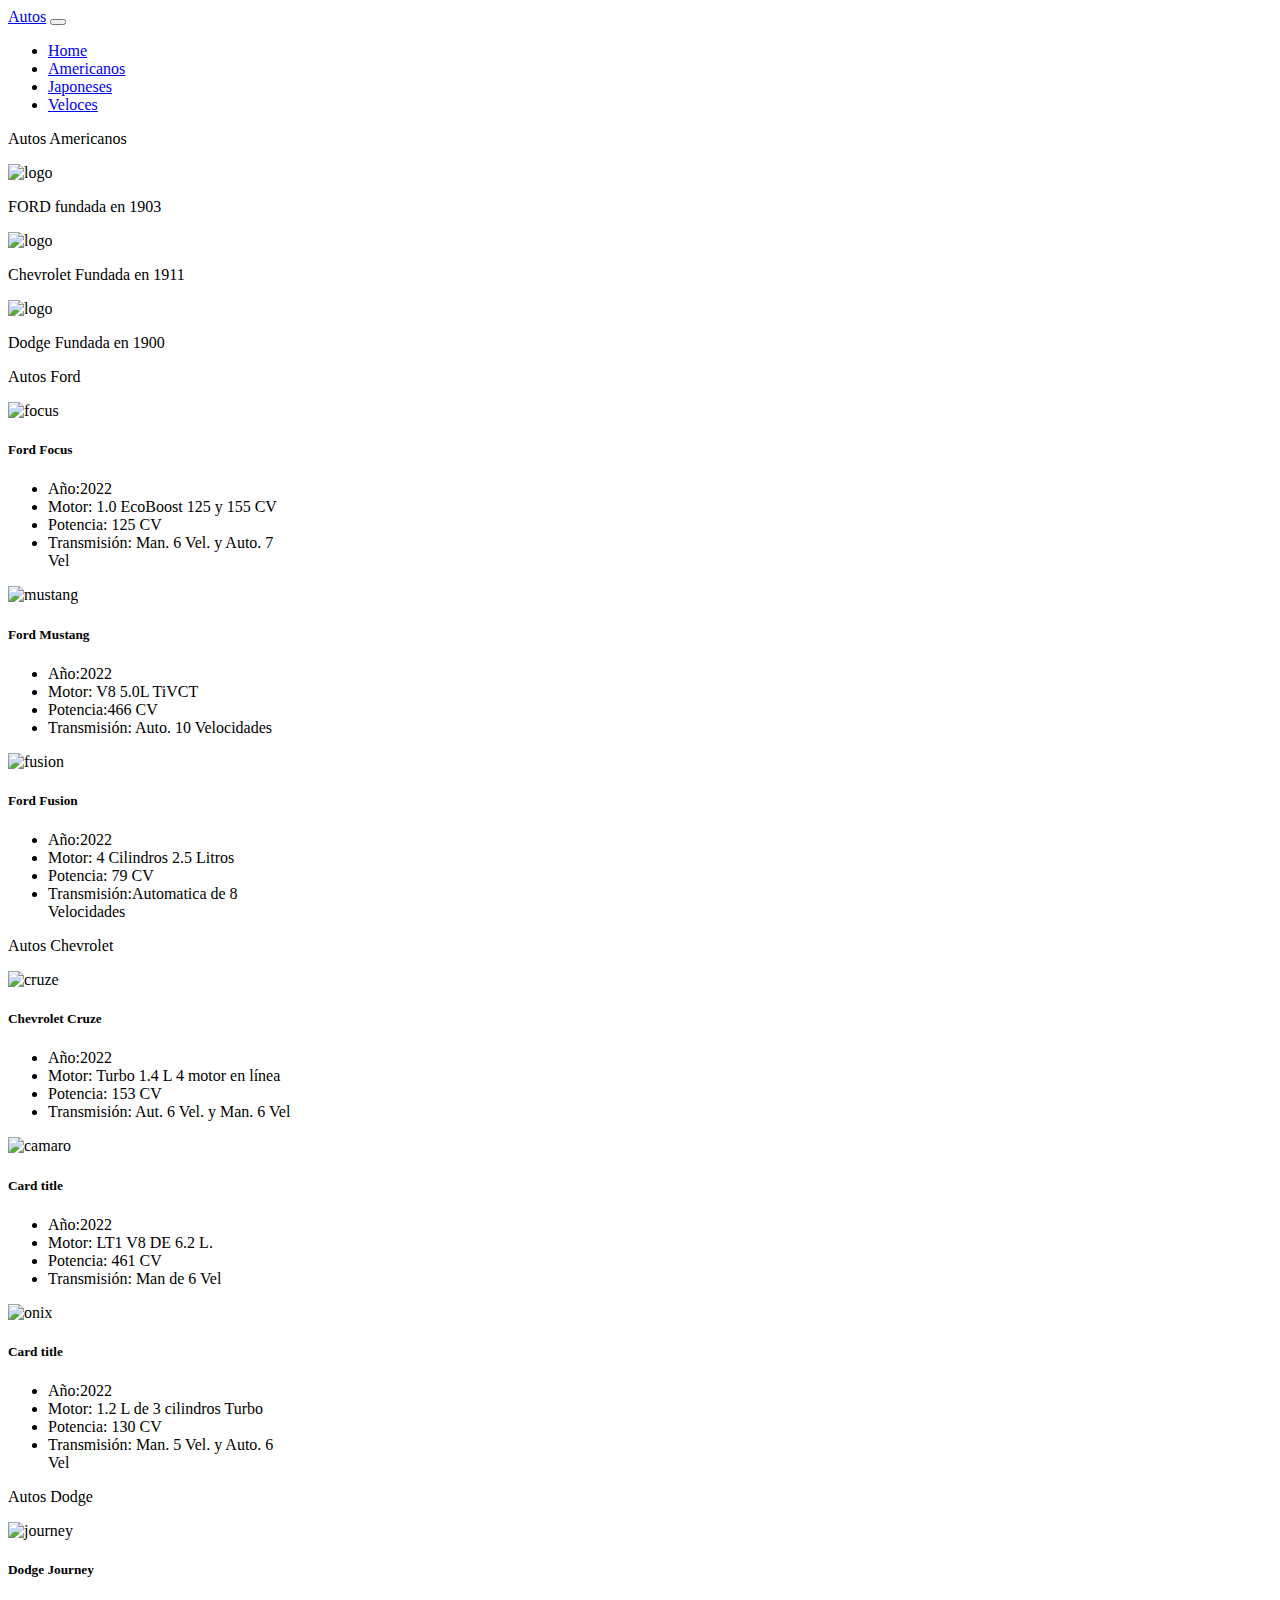
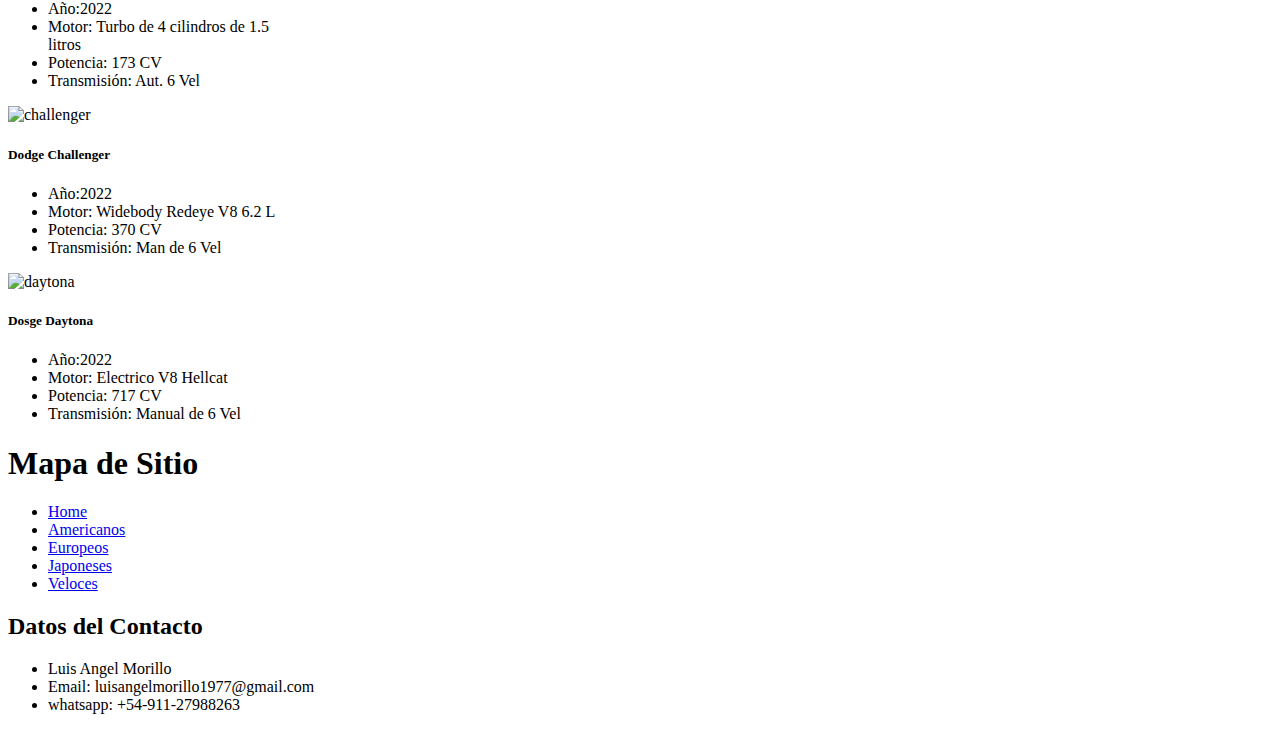
==== pages/americanos.html @ 4f4a4503 "cambie nombre del navbar y linkeamos on inicio.html" ====
<!doctype html>
<html lang="en">

<head>
    <meta charset="utf-8">
    <meta name="viewport" content="width=device-width, initial-scale=1">
    <title>Autos</title>
    <!-- instalamos el style de bootstrap -->
    <link href="https://cdn.jsdelivr.net/npm/bootstrap@5.2.0/dist/css/bootstrap.min.css" rel="stylesheet"
        integrity="sha384-gH2yIJqKdNHPEq0n4Mqa/HGKIhSkIHeL5AyhkYV8i59U5AR6csBvApHHNl/vI1Bx" crossorigin="anonymous">
    <!-- incluimos el style de css -->
    <link rel="stylesheet" href="../css/style.css">
</head>

<body>


    <head>
        <!-- incluyo el navbar -->
        <nav class="navbar navbar-expand-lg bg-light navbar navbar-dark bg-dark">
            <div class="container-fluid">
                <a class="navbar-brand" href="../index.html">Autos</a>
                <button class="navbar-toggler" type="button" data-bs-toggle="collapse"
                    data-bs-target="#navbarNavDropdown" aria-controls="navbarNavDropdown" aria-expanded="false"
                    aria-label="Toggle navigation">
                    <span class="navbar-toggler-icon"></span>
                </button>
                <div class="collapse navbar-collapse" id="navbarNavDropdown">
                    <ul class="navbar-nav">
                        <li class="nav-item">
                            <a class="nav-link active" aria-current="page" href="../index.html">Home</a>
                        </li>
                        <li class="nav-item">
                            <a class="nav-link" href="../pages/americanos.html">Americanos</a>
                        </li>
                        <li class="nav-item">
                            <a class="nav-link" href="../pages/japoneses.html">Japoneses</a>
                        </li>
                        <li class="nav-item">
                            <a class="nav-link" href="../pages/veloces.html">Veloces</a>
                        </li>

                        </li>
                    </ul>
                </div>
            </div>
        </nav>
    </head>

    <!--  se incluyes un p y las cards con imagens y boton -->
    <main class="fondo">
        <p class="h1 pb-2 mb-4 text-color border-bottom border-primary fw-bold text-center">Autos Americanos</p>
        <div class="row">
            <div class="card bg-primary text-white" style="width: 18rem;">
                <img src="../assets/logo/ford.png" class="card-img-top" alt="logo">
                <div class="card-body">
                    <p class="card-text">FORD fundada en 1903 </p>
                </div>
            </div>
            <div class="card bg-primary text-white" style="width: 18rem;">
                <img src="../assets/logo/chevrolet.png" class="card-img-top" alt="logo">
                <div class="card-body">
                    <p class="card-text">Chevrolet Fundada en 1911</p>
                </div>
            </div>
            <div class="card bg-primary text-white" style="width: 18rem;">
                <img src="../assets/logo/dodge2.png" class="card-img-top" alt="logo">
                <div class="card-body">
                    <p class="card-text">Dodge Fundada en 1900</p>
                </div>
            </div>
        </div>

        <p class="h1 pb-2 mb-4 text-color border-bottom border-primary fw-bold text-center">Autos Ford</p>

        <div class="row">
            <div class="card card-ford" style="width: 18rem;">
                <img src="../assets/img/FORD-Focus-2022.jpg" class="card-img-top" alt="focus">
                <div class="card-body">
                    <h5 class="card-title">Ford Focus</h5>
                </div>
                <ul class="list-group list-group-flush">
                    <li class="list-group-item ford">Año:2022</li>
                    <li class="list-group-item ford">Motor: 1.0 EcoBoost 125 y 155 CV</li>
                    <li class="list-group-item ford">Potencia: 125 CV</li>

                    <li class="list-group-item ford">Transmisión: Man. 6 Vel. y Auto. 7 Vel</li>
                </ul>
            </div>
            <div class="card card-ford" style="width: 18rem;">
                <img src="../assets/img/Ford-Mustang-Mach-E_color-rojo.jpg" class="card-img-top" alt="mustang">
                <div class="card-body">
                    <h5 class="card-title">Ford Mustang</h5>
                </div>
                <ul class="list-group list-group-flush">
                    <li class="list-group-item ford">Año:2022</li>
                    <li class="list-group-item ford">Motor: V8 5.0L TiVCT</li>
                    <li class="list-group-item ford">Potencia:466 CV</li>

                    <li class="list-group-item ford">Transmisión: Auto. 10 Velocidades</li>
                </ul>
            </div>
            <div class="card card-ford" style="width: 18rem;">
                <img src="../assets/img/FORD-FUSION-2022.jpg" class="card-img-top" alt="fusion">
                <div class="card-body">
                    <h5 class="card-title">Ford Fusion</h5>
                </div>
                <ul class="list-group list-group-flush">
                    <li class="list-group-item ford">Año:2022</li>
                    <li class="list-group-item ford">Motor: 4 Cilindros 2.5 Litros</li>
                    <li class="list-group-item ford">Potencia: 79 CV </li>

                    <li class="list-group-item ford">Transmisión:Automatica de 8 Velocidades</li>
                </ul>
            </div>

        </div>

        <p class="h1 pb-2 mb-4 text-color border-bottom border-primary fw-bold text-center">Autos Chevrolet</p>

        <div class="row">

            <div class="card card-Chevro" style="width: 18rem;">
                <img src="../assets/img/CHEVROLET-CRUZE-SPORT6-PORTADA.jpg" class="card-img-top" alt="cruze">
                <div class="card-body">
                    <h5 class="card-title">Chevrolet Cruze</h5>
                </div>
                <ul class="list-group list-group-flush">
                    <li class="list-group-item chev">Año:2022</li>
                    <li class="list-group-item chev">Motor: Turbo 1.4 L 4 motor en línea </li>
                    <li class="list-group-item chev">Potencia: 153 CV</li>

                    <li class="list-group-item chev">Transmisión: Aut. 6 Vel. y Man. 6 Vel</li>
                </ul>
            </div>
            <div class="card card-Chevro" style="width: 18rem;">
                <img src="../assets/img/camaro.jpg" class="card-img-top" alt="camaro">
                <div class="card-body">
                    <h5 class="card-title">Card title</h5>
                </div>
                <ul class="list-group list-group-flush">
                    <li class="list-group-item chev">Año:2022</li>
                    <li class="list-group-item chev">Motor: LT1 V8 DE 6.2 L.</li>
                    <li class="list-group-item chev">Potencia: 461 CV</li>

                    <li class="list-group-item chev">Transmisión: Man de 6 Vel</li>
                </ul>
            </div>
            <div class="card card-Chevro" style="width: 18rem;">
                <img src="../assets/img/onix.webp" class="card-img-top" alt="onix">
                <div class="card-body">
                    <h5 class="card-title">Card title</h5>
                </div>
                <ul class="list-group list-group-flush">
                    <li class="list-group-item chev">Año:2022</li>
                    <li class="list-group-item chev">Motor: 1.2 L de 3 cilindros Turbo</li>
                    <li class="list-group-item chev">Potencia: 130 CV</li>

                    <li class="list-group-item chev">Transmisión: Man. 5 Vel. y Auto. 6 Vel</li>
                </ul>
            </div>


        </div>

        <p class="h1 pb-2 mb-4 text-color border-bottom border-primary fw-bold text-center">Autos Dodge</p>

        <div class="row">

            <div class="card card-dodge" style="width: 18rem;">
                <img src="../assets/img/joourney.webp" class="card-img-top" alt="journey">
                <div class="card-body">
                    <h5 class="card-title">Dodge Journey</h5>
                </div>
                <ul class="list-group list-group-flush">
                    <li class="list-group-item dodge">Año:2022</li>
                    <li class="list-group-item dodge">Motor: Turbo de 4 cilindros de 1.5 litros </li>
                    <li class="list-group-item dodge">Potencia: 173 CV</li>

                    <li class="list-group-item dodge">Transmisión: Aut. 6 Vel</li>
                </ul>
            </div>
            <div class="card card-dodge" style="width: 18rem;">
                <img src="../assets/img/chellenger.webp" class="card-img-top" alt="challenger">
                <div class="card-body">
                    <h5 class="card-title">Dodge Challenger</h5>
                </div>
                <ul class="list-group list-group-flush">
                    <li class="list-group-item dodge">Año:2022</li>
                    <li class="list-group-item dodge">Motor: Widebody Redeye V8 6.2 L</li>
                    <li class="list-group-item dodge">Potencia: 370 CV</li>

                    <li class="list-group-item dodge">Transmisión: Man de 6 Vel</li>
                </ul>
            </div>
            <div class="card card-dodge" style="width: 18rem;">
                <img src="../assets/img/dsytona.jpg" class="card-img-top" alt="daytona">
                <div class="card-body">
                    <h5 class="card-title">Dosge Daytona</h5>
                </div>
                <ul class="list-group list-group-flush">
                    <li class="list-group-item dodge">Año:2022</li>
                    <li class="list-group-item dodge">Motor: Electrico V8 Hellcat</li>
                    <li class="list-group-item dodge">Potencia: 717 CV</li>

                    <li class="list-group-item dodge">Transmisión: Manual de 6 Vel</li>
                </ul>
            </div>


        </div>
    </main>

    <!-- iniciamos el footer -->
    <footer class="p-3 mb-2 color-fondo text-white">
        <div class="container text-center">
            <div class="row">
                <div class="col">
                    <h1>Mapa de Sitio</h1>
                    <ul>
                        <li><a href="../index.html">Home</a></li>
                        <li><a href="../pages/americanos.html">Americanos</a></li>
                        <li><a href="../pages/europeos.html">Europeos</a></li>
                        <li><a href="../pages/japoneses.html">Japoneses</a></li>
                        <li><a href="../pages/veloces.html">Veloces</a></li>

                    </ul>
                </div>
                <div class="col">
                    <h2>Datos del Contacto</h2>
                    <ul>
                        <li>Luis Angel Morillo</li>
                        <li>Email: luisangelmorillo1977@gmail.com</li>
                        <li>whatsapp: +54-911-27988263</li>
                    </ul>
                </div>

            </div>
        </div>


    </footer>


    <!-- incluimos el script de java de bootstrap -->
    <script src="https://cdn.jsdelivr.net/npm/bootstrap@5.2.0/dist/js/bootstrap.bundle.min.js"
        integrity="sha384-A3rJD856KowSb7dwlZdYEkO39Gagi7vIsF0jrRAoQmDKKtQBHUuLZ9AsSv4jD4Xa"
        crossorigin="anonymous"></script>
</body>

</html>
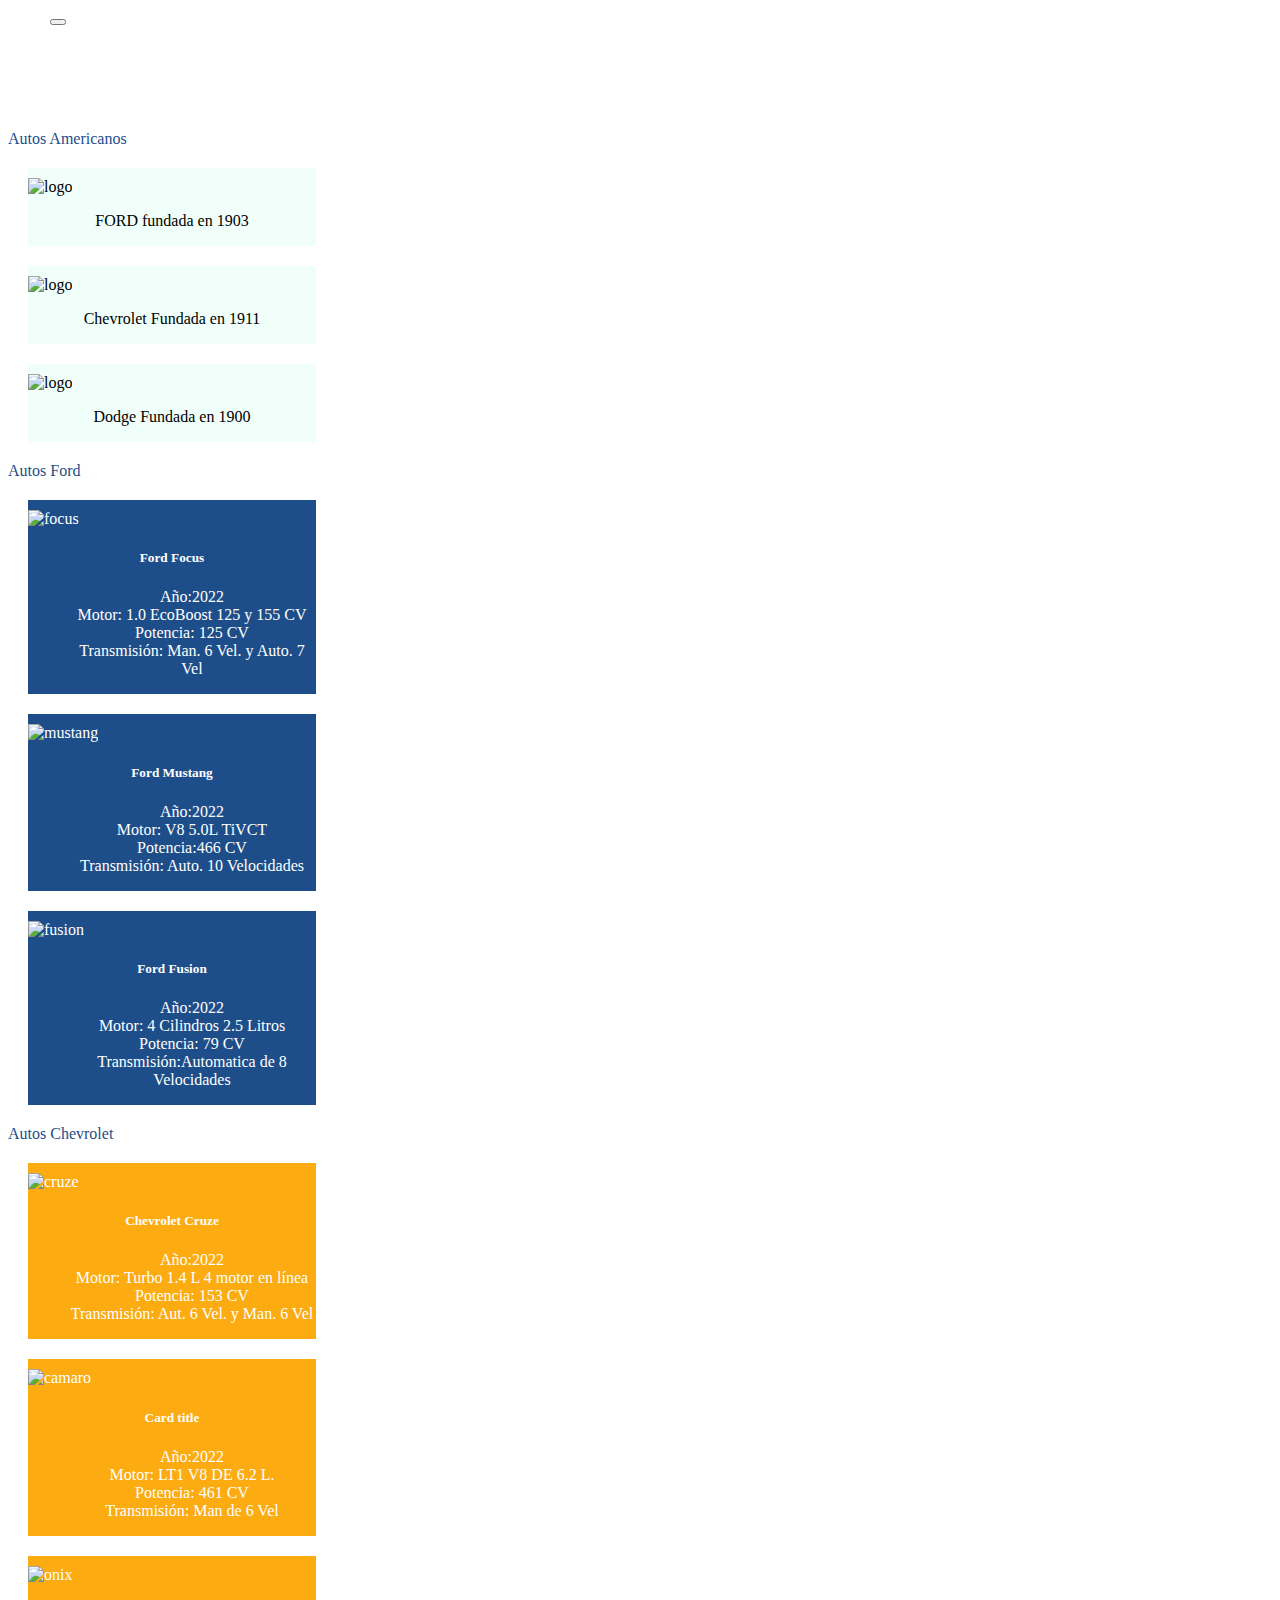
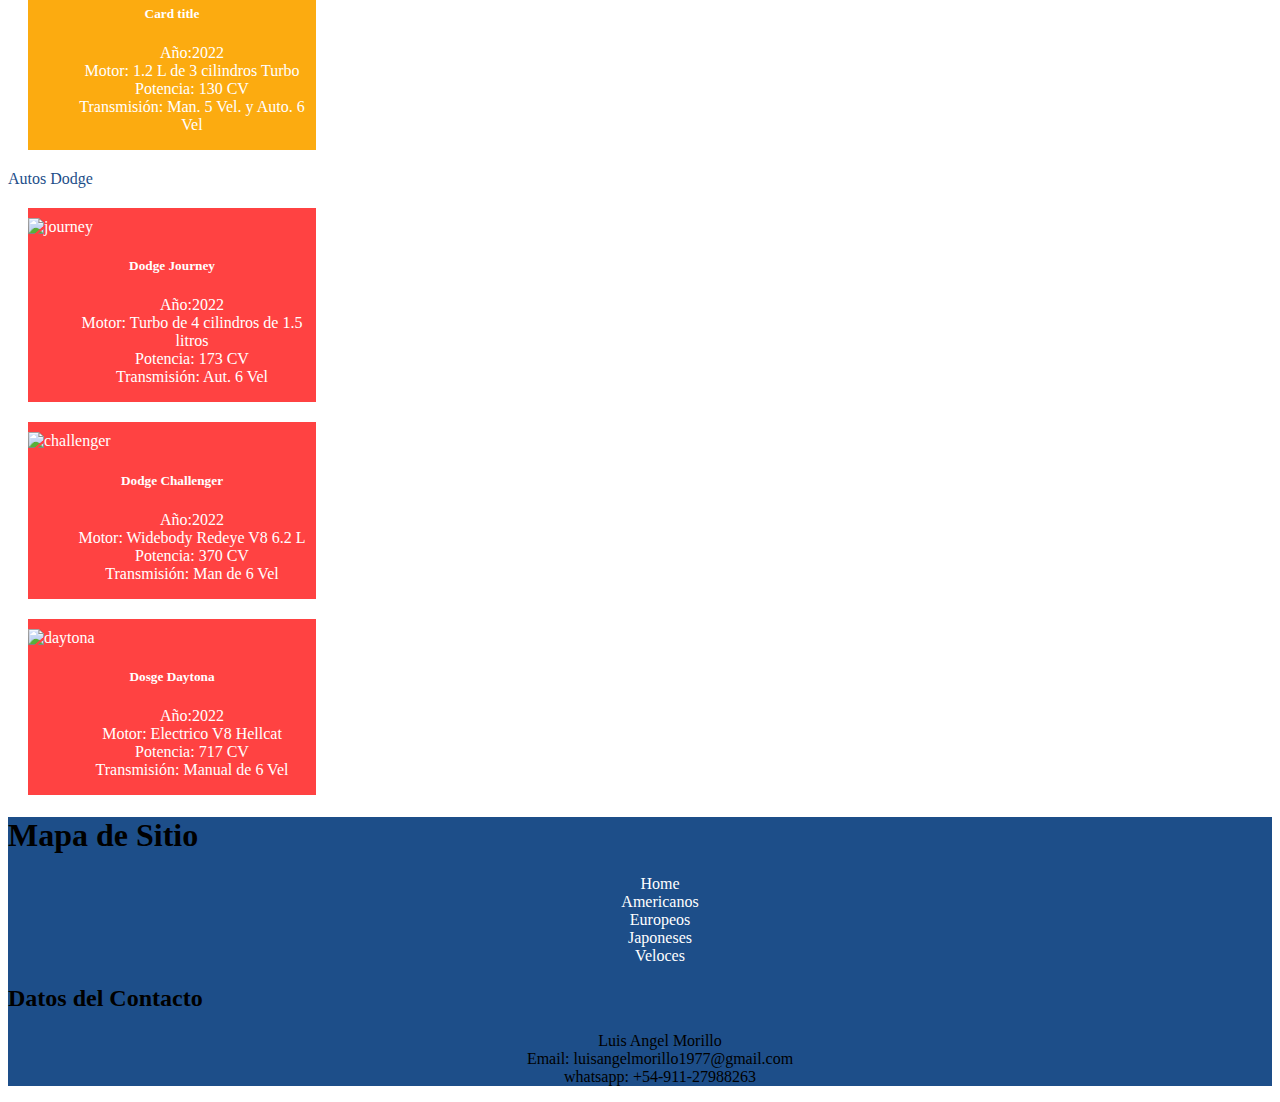
==== commit 0c81a56a: "crean paginas adicionales y formatos" ====
--- a/pages/americanos.html
+++ b/pages/americanos.html
@@ -54,18 +54,18 @@
             <div class="card bg-primary text-white" style="width: 18rem;">
                 <img src="../assets/logo/ford.png" class="card-img-top" alt="logo">
                 <div class="card-body">
-                    <p class="card-text">FORD fundada en 1903 </p>
+                    <p class="card-text fs-4">FORD fundada en 1903 </p>
                 </div>
             </div>
             <div class="card bg-primary text-white" style="width: 18rem;">
                 <img src="../assets/logo/chevrolet.png" class="card-img-top" alt="logo">
                 <div class="card-body">
-                    <p class="card-text">Chevrolet Fundada en 1911</p>
+                    <p class="card-text fs-4">Chevrolet Fundada en 1911</p>
                 </div>
             </div>
             <div class="card bg-primary text-white" style="width: 18rem;">
                 <img src="../assets/logo/dodge2.png" class="card-img-top" alt="logo">
-                <div class="card-body">
+                <div class="card-body fs-4">
                     <p class="card-text">Dodge Fundada en 1900</p>
                 </div>
             </div>
--- a/css/style.css
+++ b/css/style.css
@@ -0,0 +1,148 @@
+
+/* incluyo imagen de fondo  */
+
+.fondo::after{
+    content: "";
+    background-image: url(../assets/img/background2.jpg);
+    opacity: .5;
+    top: 0;
+    left: 0;
+    bottom: 0;
+    right: 0;
+    position: absolute;
+    z-index: -1;
+
+
+  
+}
+
+/* aajusto el ancho del carousel */
+.ancho-carusel {
+    width: 60vw;
+    margin: 0 auto;
+}
+
+/* coloco color blanco a las letras del carrousel */
+.carousel-dark .carousel-caption {
+    color: #f8f9fa;
+}
+
+
+/* ajustamos el row para que quede centrado */
+.row {
+    justify-content: center;
+
+}
+
+/* margin y color a las cards */
+.card {
+    margin: 20px;
+    background-color: #F1FFFA;
+    align-content: center;
+}
+
+/* alineacion del texto de las card */
+.card-text {
+    text-align: center;
+}
+
+/* alineacion del titulo de las card */
+.card-title {
+    text-align: center;
+}
+
+/* ajustamos color y centrado de los botones */
+.btn {
+    /* display: flex; */
+    justify-content: center;
+    background-color: #1D4E89;
+    color: #f8f9fa;
+   
+}
+
+
+/*  le damos padding a las imagenes de las cards */
+.card-img, .card-img-top {
+
+    padding-top: 10px;
+}
+
+/* ajuste de las li */
+a {
+    text-decoration: none;
+    color: white;
+}
+
+
+li {
+    list-style: none;
+    text-align:center;
+}
+
+/* color de fondo */
+.color-fondo {
+    background-color: #1D4E89;
+}
+
+
+/* americanos.html */
+.text-color {
+    color: #1D4E89;
+}
+
+/* ajuste del display de los logos */
+.container-logos {
+    display: flex; 
+    justify-content: center;
+}
+
+/* ajuste de las cars */
+.card-ford {
+    background-color: #1D4E89;
+    color: white;
+}
+
+.ford{
+
+    background-color: #1D4E89;
+    color: white;
+
+}
+
+.card-Chevro {
+    background-color: #FCAB10;
+    color: white;
+}
+
+.chev {
+    background-color: #FCAB10;
+    color: white;
+}
+
+.dodge {
+    background-color: #FF4242;
+    color: white;
+}
+
+.card-dodge {
+    background-color: #FF4242;
+    color: white;
+}
+
+.card-ferrari {
+    background-color: #FF4242;
+}
+
+.ferrari {
+    background-color: #FF4242;
+}
+
+.card-mclaren {
+    background-color: black;
+    color: white;
+}
+
+.mclaren {
+    background-color: black;
+    color: white;
+}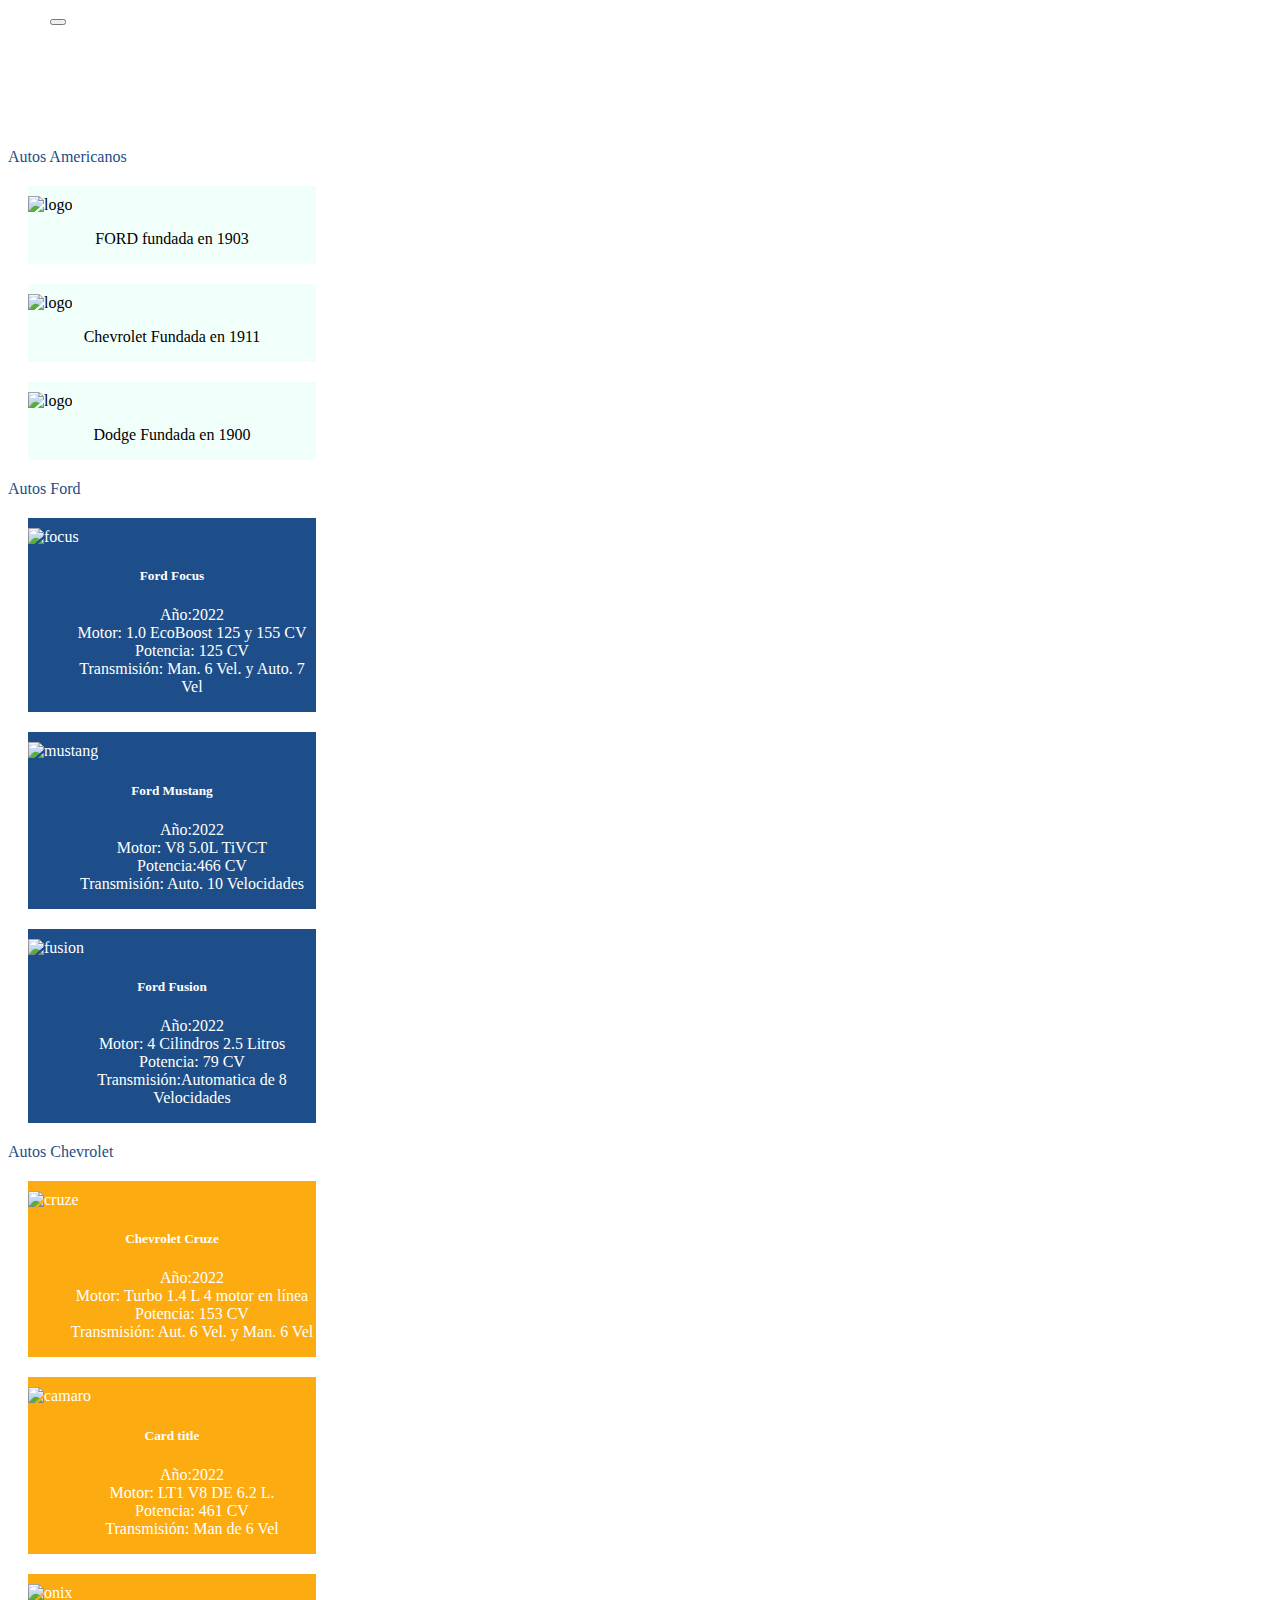
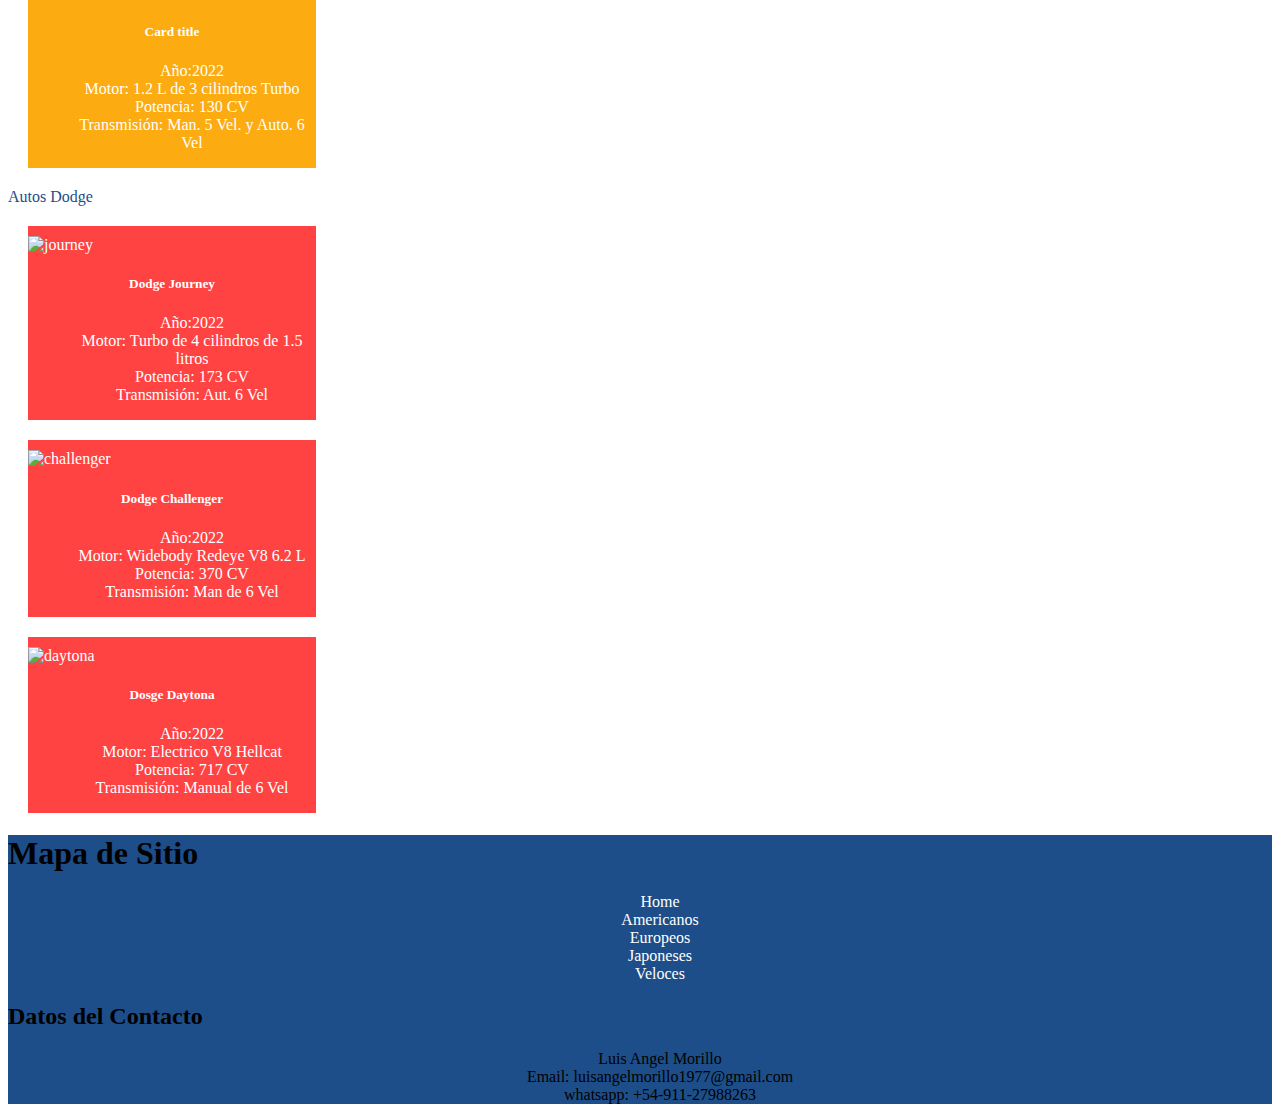
==== commit 9685d1a7: "revisando y arrglando el scroll que producia con container-fluid" ====
--- a/pages/americanos.html
+++ b/pages/americanos.html
@@ -34,12 +34,13 @@
                             <a class="nav-link" href="../pages/americanos.html">Americanos</a>
                         </li>
                         <li class="nav-item">
+                            <a class="nav-link" href="../pages/europeos.html">Europeos</a>
+                        </li>
+                        <li class="nav-item">
                             <a class="nav-link" href="../pages/japoneses.html">Japoneses</a>
                         </li>
                         <li class="nav-item">
                             <a class="nav-link" href="../pages/veloces.html">Veloces</a>
-                        </li>
-
                         </li>
                     </ul>
                 </div>
@@ -48,7 +49,7 @@
     </head>
 
     <!--  se incluyes un p y las cards con imagens y boton -->
-    <main class="fondo">
+    <main class="fondo container-fluid">
         <p class="h1 pb-2 mb-4 text-color border-bottom border-primary fw-bold text-center">Autos Americanos</p>
         <div class="row">
             <div class="card bg-primary text-white" style="width: 18rem;">
